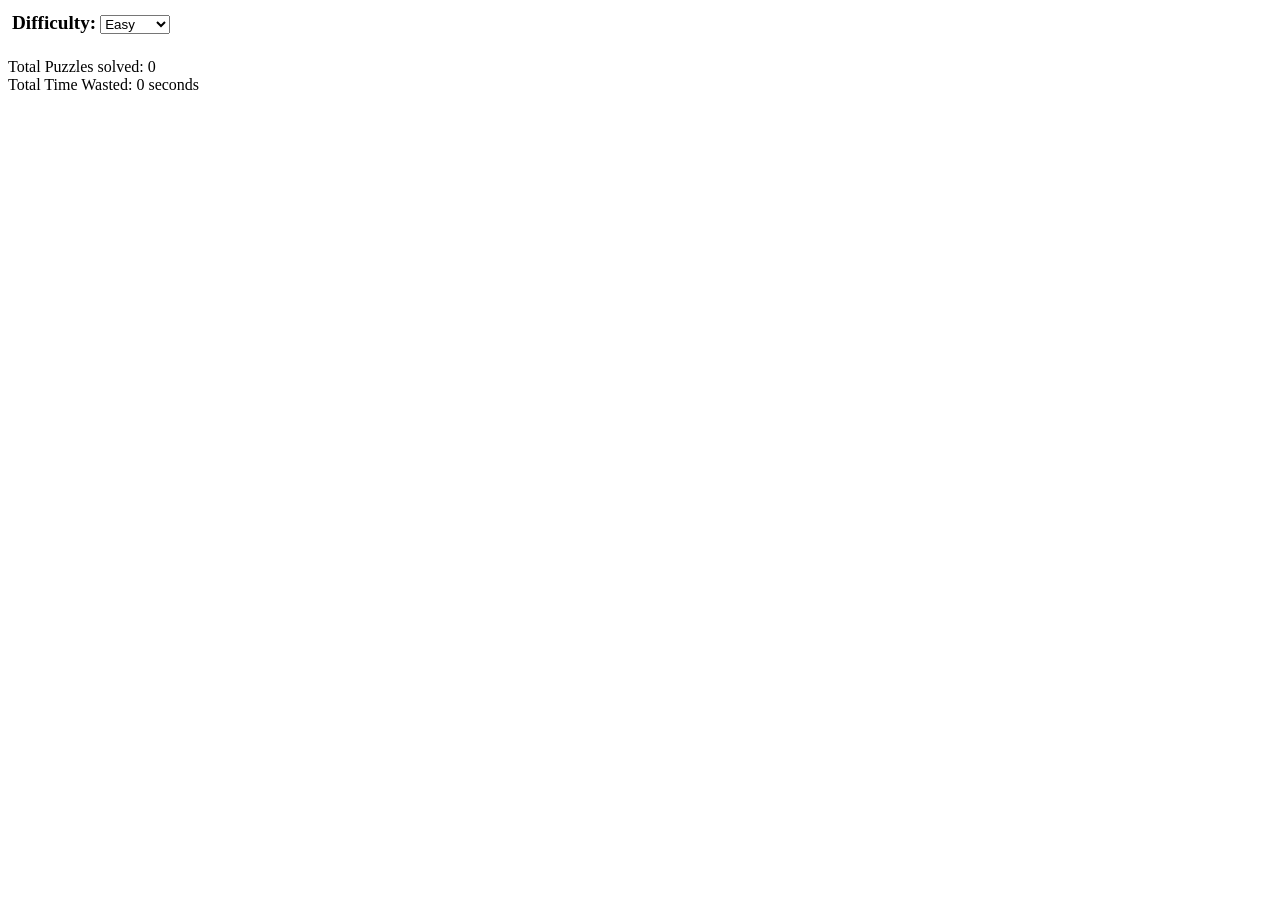
==== index.html @ 22b51ca6 "Feat: Chrome Extension done" ====
<html>
    <body>
        <link rel="stylesheet" href="styles.css">
        <form action="" method="post">
            <label for="difficulty" class="label-style">Difficulty:</label>
            <select name="difficulty" id="difficulty">
                <option value="2">Easy</option>
                <option value="3">Medium</option>
                <option value="4">Hard</option>
            </select>
        </form>

        <div class="puzzle-stats">
            <div>
                Total Puzzles solved: <span id="solved-count">0</span>
            </div>
            <div id="time-wasted">
                Total Time Wasted: 0 seconds
            </div>
        </div>
        <script src="./popup.js"></script>
    </body>
</html>
---- styles.css ----
label {
    font-weight: 700;
    font-size: larger;
}

form {
    padding: 4px 8px 8px 4px;
}

.puzzle-stats{
    width: 192px;
}
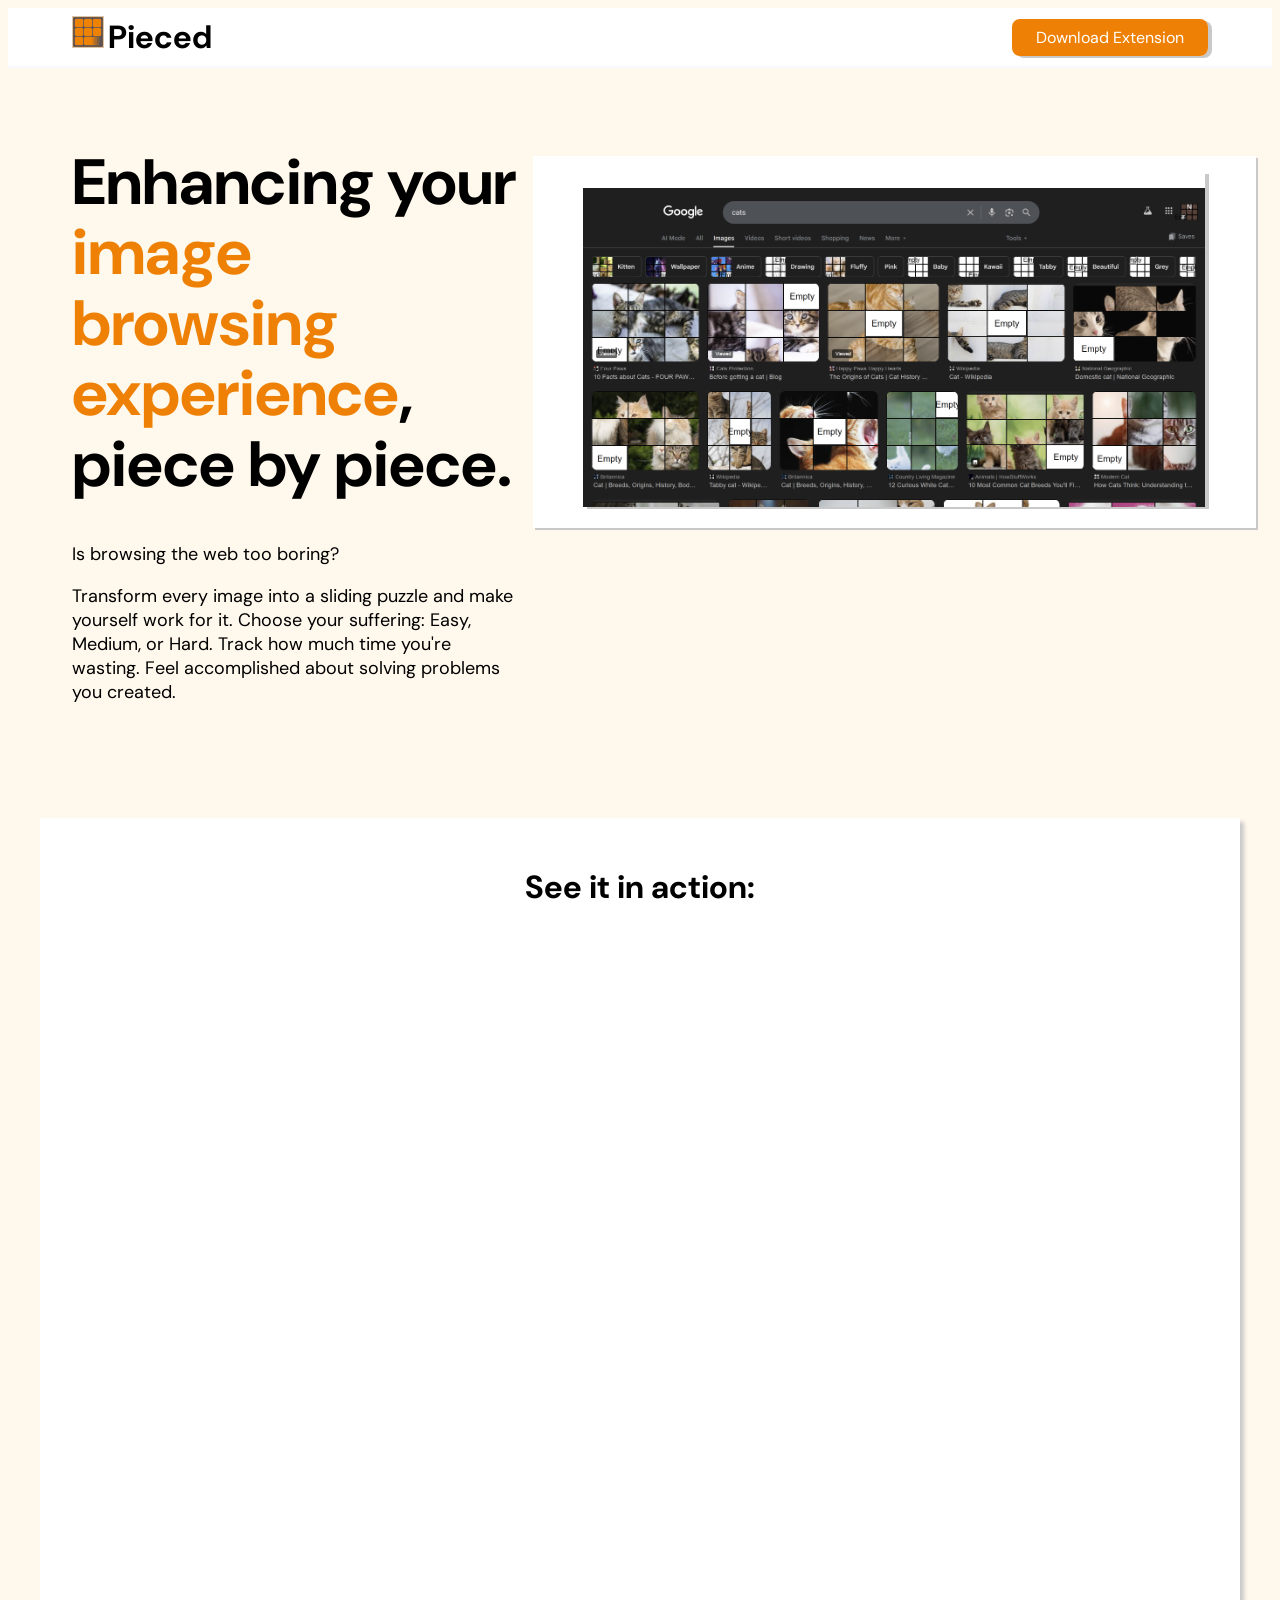
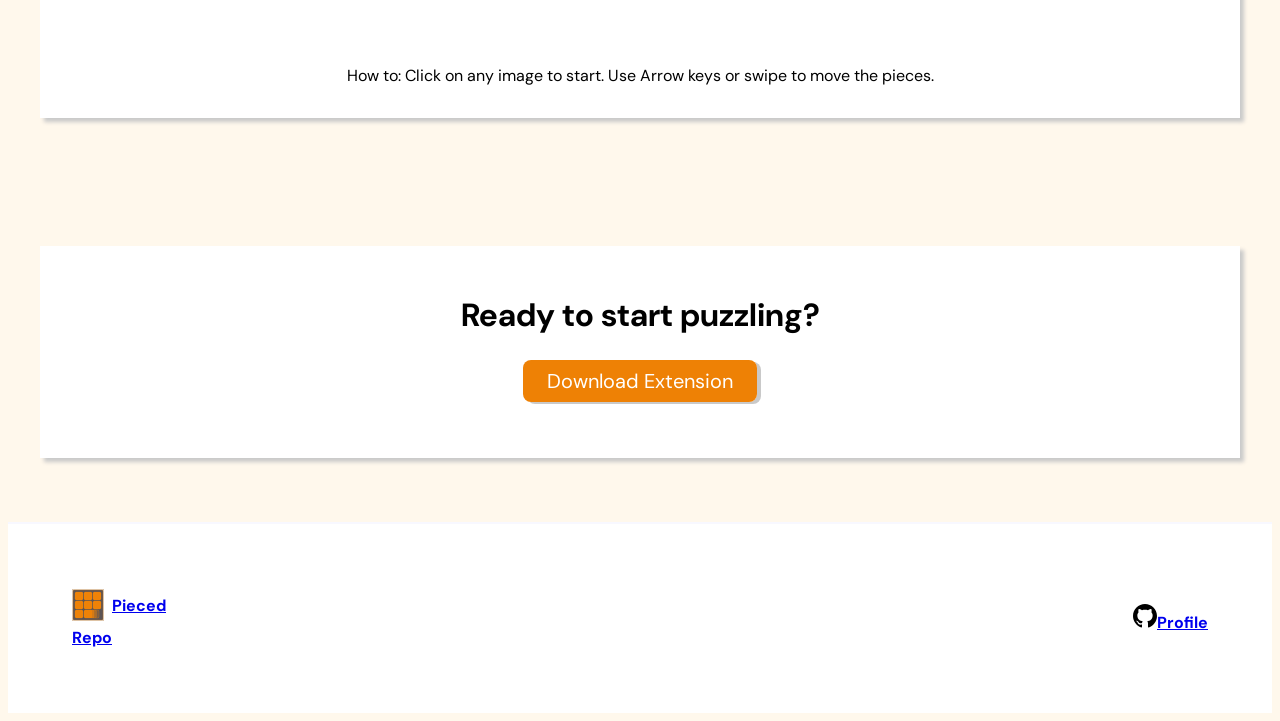
==== commit b1fd9bb5: "Changes to file structure" ====
--- a/index.html
+++ b/index.html
@@ -1,23 +1,116 @@
-<html>
-    <body>
-        <link rel="stylesheet" href="styles.css">
-        <form action="" method="post">
-            <label for="difficulty" class="label-style">Difficulty:</label>
-            <select name="difficulty" id="difficulty">
-                <option value="2">Easy</option>
-                <option value="3">Medium</option>
-                <option value="4">Hard</option>
-            </select>
-        </form>
+<!DOCTYPE html>
+<html lang="en">
 
-        <div class="puzzle-stats">
-            <div>
-                Total Puzzles solved: <span id="solved-count">0</span>
+<head>
+    <meta charset="UTF-8">
+    <meta name="viewport" content="width=device-width, initial-scale=1.0">
+    <link rel="stylesheet" href="demo.css">
+    <link rel="preconnect" href="https://fonts.googleapis.com">
+    <link rel="preconnect" href="https://fonts.gstatic.com" crossorigin>
+    <link
+        href="https://fonts.googleapis.com/css2?family=DM+Sans:ital,opsz,wght@0,9..40,100..1000;1,9..40,100..1000&display=swap"
+        rel="stylesheet">
+    <title>Pieced</title>
+</head>
+
+<body>
+    <nav class="navbar">
+        <div class="left">
+
+            <img src="../extension/logo/logo_128.png" alt="" class="logo">
+            <span>Pieced</span>
+        </div>
+        <div class="right">
+            <div class="download-container">
+                <a class="download-button"
+                    href="https://github.com/smollcoin/pieced/releases/download/v1.0.0/pieced.zip"
+                    download>
+                    Download Extension
+                </a>
             </div>
-            <div id="time-wasted">
-                Total Time Wasted: 0 seconds
+
+        </div>
+
+    </nav>
+    <div class="container">
+        <div class="main">
+            <div class="main-left">
+                <div class="main-title">
+                    <p>
+                        <b class="large-text">
+                            Enhancing your <span class="orange-text">image browsing experience</span>, piece by piece.
+                        </b>
+                    </p>
+                </div>
+                <div class="main-subtitle">
+                    <p>
+                        Is browsing the web too boring?
+                    </p>
+                    <p> Transform every image into a sliding puzzle and make yourself work for it.
+                        Choose your suffering: Easy, Medium, or Hard. Track how much time you're wasting.
+                        Feel accomplished about solving problems you created.
+                    </p>
+                </div>
+            </div>
+            <div class="main-right">
+                <div class="main-image-container">
+                    <img class="main-image" src="./image.png" alt="">
+                </div>
+
             </div>
         </div>
-        <script src="./popup.js"></script>
-    </body>
+        <div class="video-demo-container">
+            <div class="video-demo-title">
+                <p>
+                    See it in action:
+                </p>
+            </div>
+            <div class="video-demo">
+                <iframe class="video-demo-link" src="https://www.youtube.com/embed/ToKZ0lYNZxc"
+                    title="YouTube video player" frameborder="0"
+                    allow="accelerometer; autoplay; clipboard-write; encrypted-media; gyroscope; picture-in-picture"
+                    allowfullscreen></iframe>
+            </div>
+            <div class="demo-section">
+                How to: Click on any image to start. Use Arrow keys or swipe to move the pieces. 
+            </div>
+        </div>
+        <div class="cta-container">
+            <p class="cta-text">
+                Ready to start puzzling?
+            </p>
+            <a class="download-button cta-button"
+                href="https://github.com/smollcoin/pieced/releases/download/v1.0.0/pieced.zip"
+                download>
+                Download Extension
+            </a>
+        </div>
+        <div class="footer">
+            <div class="footer-left">
+                <div class="footer-brand-row">
+                    <img src="../extension/logo/logo_128.png" alt="" class="logo">
+                    <span>
+                        <a href="https://github.com/smollcoin/pieced/releases/download/v1.0.0/pieced.zip">Pieced</a>
+                    </span>
+                </div>
+                <a href="https://github.com/smollcoin/pieced">Repo</a>
+            </div>
+            <div class="footer-right">
+                <p>
+
+                    <a href="https://github.com/smollcoin"><svg xmlns="http://www.w3.org/2000/svg" width="24"
+                            height="24" viewBox="0 0 24 24">
+                            <path
+                                d="M12 0c-6.626 0-12 5.373-12 12 0 5.302 3.438 9.8 8.207 11.387.599.111.793-.261.793-.577v-2.234c-3.338.726-4.033-1.416-4.033-1.416-.546-1.387-1.333-1.756-1.333-1.756-1.089-.745.083-.729.083-.729 1.205.084 1.839 1.237 1.839 1.237 1.07 1.834 2.807 1.304 3.492.997.107-.775.418-1.305.762-1.604-2.665-.305-5.467-1.334-5.467-5.931 0-1.311.469-2.381 1.236-3.221-.124-.303-.535-1.524.117-3.176 0 0 1.008-.322 3.301 1.23.957-.266 1.983-.399 3.003-.404 1.02.005 2.047.138 3.006.404 2.291-1.552 3.297-1.23 3.297-1.23.653 1.653.242 2.874.118 3.176.77.84 1.235 1.911 1.235 3.221 0 4.609-2.807 5.624-5.479 5.921.43.372.823 1.102.823 2.222v3.293c0 .319.192.694.801.576 4.765-1.589 8.199-6.086 8.199-11.386 0-6.627-5.373-12-12-12z" />
+                        </svg>Profile</a>
+
+                </p>
+            </div>
+
+        </div>
+
+    </div>
+
+</body>
+
 </html>
--- a/demo.css
+++ b/demo.css
@@ -0,0 +1,164 @@
+body {
+
+    font-family: "DM Sans", sans-serif;
+    background-color: rgb(255, 248, 236);
+
+}
+
+.navbar {
+    display: flex;
+    justify-content: space-between;
+    border-bottom: 2px solid ghostwhite;
+    background-color: white;
+    align-items: center;
+    padding: 8px 64px 8px 64px;
+
+
+}
+
+.main {
+    background-color: rgb(255, 248, 236);
+}
+
+.left>span {
+    font-weight: bold;
+    font-size: 32px;
+}
+
+.logo {
+    margin: auto;
+    width: 32px;
+    height: 32px
+}
+
+
+.download-button {
+    text-decoration: none;
+    color: white;
+    background-color: rgb(238, 129, 5);
+    padding: 8px 24px;
+    border-radius: 8px;
+    box-shadow: 4px 2px rgb(201, 201, 201);
+}
+
+.download-button:active {
+    box-shadow: none
+}
+
+
+.main {
+    display: flex;
+    padding: 4em 1em 2em 0em;
+
+}
+
+.large-text {
+    font-size: 4em;
+}
+
+.orange-text {
+    color: rgb(238, 129, 5);
+}
+
+
+.main-left {
+    padding-right: 1em;
+    margin-left: 4em;
+
+}
+
+
+.main-image {
+    max-width: 90%;
+
+    box-shadow: 4px 2px rgb(201, 201, 201);
+    padding-top: 1em;
+}
+
+.main-title {
+    line-height: 1.1;
+}
+
+
+.main-image-container {
+    background-color: white;
+    margin-top: 1.5em;
+    padding: 1em;
+    box-shadow: 2px 2px rgb(201, 201, 201);
+    text-align: center;
+
+}
+
+.main-subtitle {
+    padding-top: 8px;
+    font-size: 18px;
+}
+
+
+.video-demo-container {
+    margin: 4em 2em 4em 2em;
+    padding: 1em;
+    padding-bottom: 2em;
+    text-align: center;
+    background-color: white;
+    box-shadow: 4px 4px 4px rgb(201, 201, 201);
+
+}
+
+.video-demo-link {
+    width: 80vw;
+    height: 80vh;
+}
+
+.video-demo-title {
+    font-size: 32px;
+    font-weight: bold;
+}
+
+.cta-container {
+    background-color: white;
+    margin: 8em 2em 4em 2em;
+    padding: 1em;
+    padding-bottom: 4em;
+    text-align: center;
+    box-shadow: 4px 4px 4px rgb(201, 201, 201);
+}
+
+.cta-text {
+    font-weight: bold;
+    font-size: 2rem;
+}
+
+.cta-button {
+    font-size: 1.25rem;
+}
+
+.footer {
+    display: flex;
+    justify-content: space-between;
+    border-top: 2px solid ghostwhite;
+    background-color: white;
+    align-items: center;
+    padding: 8px 128px 8px 128px;
+
+}
+
+.footer {
+    text-decoration: none;
+    color: black;
+    padding: 4em;
+    font-weight: bold;
+}
+
+.footer-left {
+    display: flex;
+    flex-direction: column;
+    align-items: flex-start;
+    gap: 0.35rem;
+}
+
+.footer-brand-row {
+    display: flex;
+    align-items: center;
+    gap: 0.5rem;
+}
